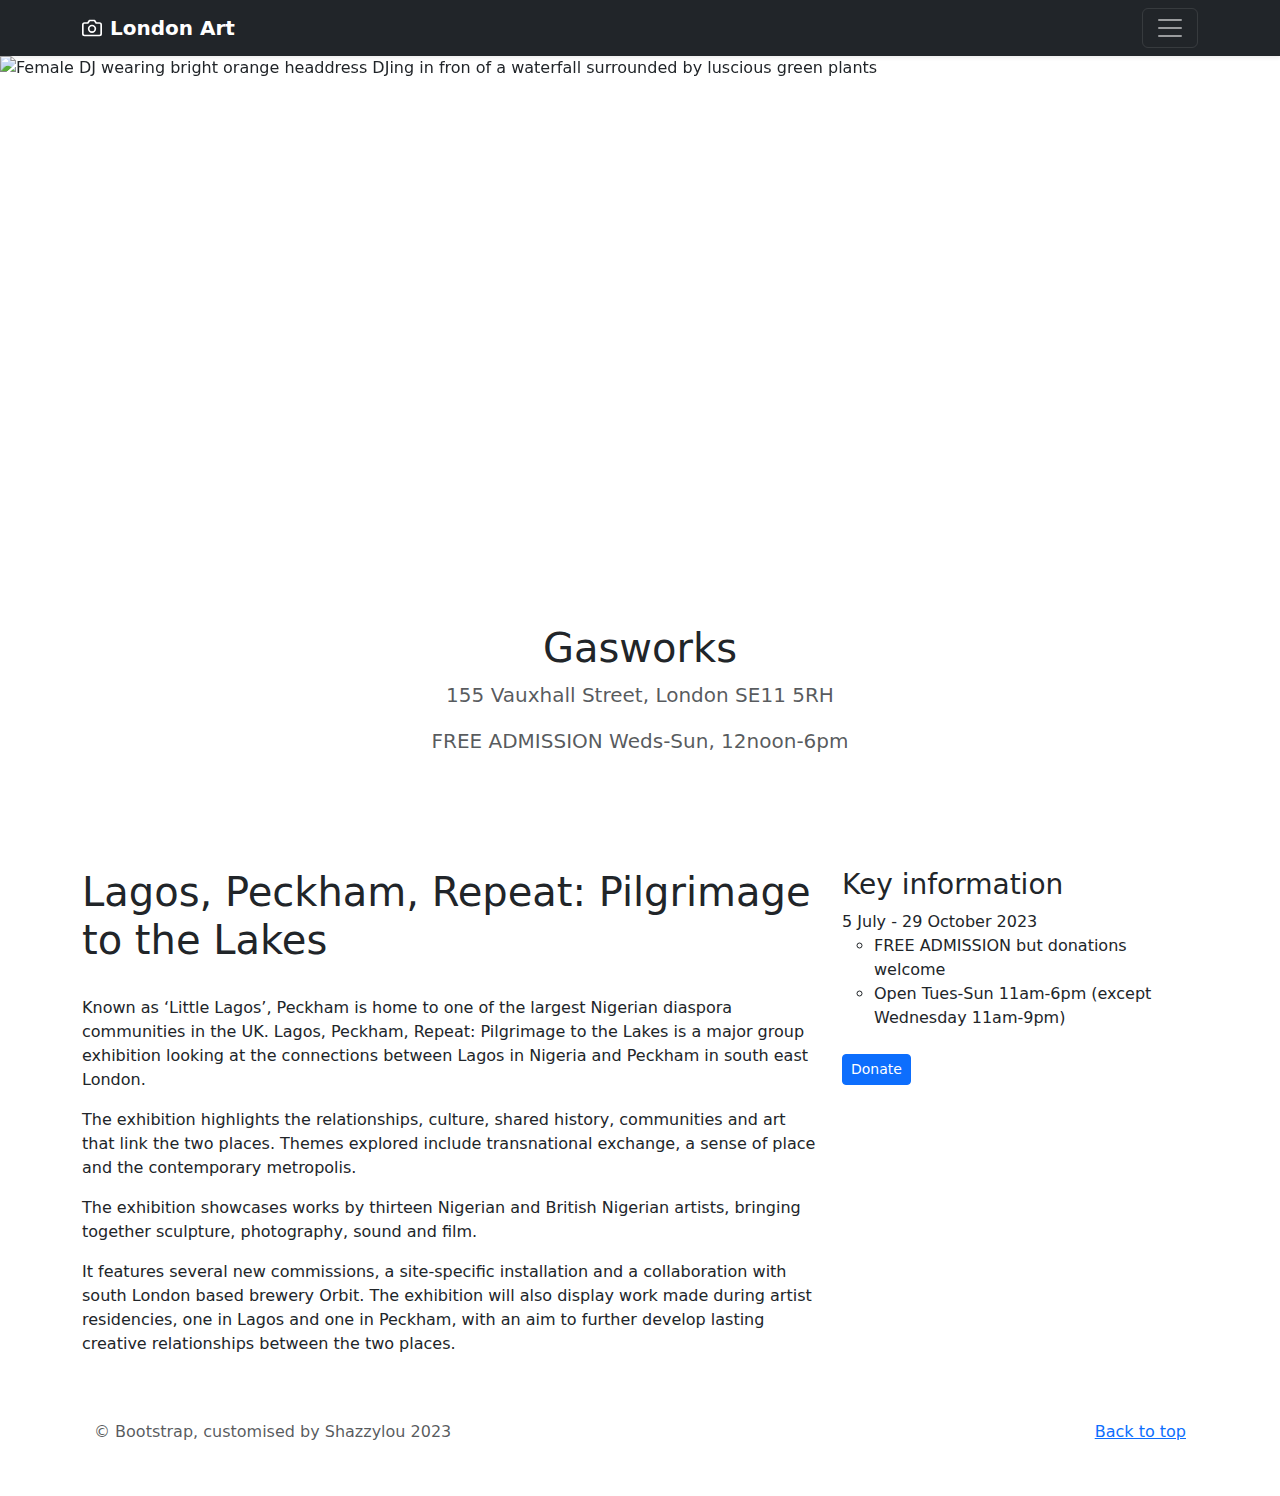
==== Gasworks.html @ 62c65270 "Add files via upload" ====
<!doctype html>
<html lang="en">
  <head>
    <meta charset="utf-8">
    <meta name="viewport" content="width=device-width, initial-scale=1">
    <meta name="description" content="">
    <meta name="author" content="Mark Otto, Jacob Thornton, and Bootstrap contributors">
    <meta name="generator" content="Hugo 0.104.2">
    <link href="https://cdn.jsdelivr.net/npm/bootstrap@5.2.3/dist/css/bootstrap.min.css" rel="stylesheet">
    <link href="https://getbootstrap.com/docs/5.2/assets/css/docs.css" rel="stylesheet">
    <script src="https://cdn.jsdelivr.net/npm/bootstrap@5.2.3/dist/js/bootstrap.bundle.min.js"></script>
    <title>Gasworks </title>

    <link rel="canonical" href="https://getbootstrap.com/docs/5.2/examples/album/">

    

    

<link href="C:\Users\sharo\Documents\CFG May 2023\CFG group project\bootstrap.min.css" rel="stylesheet">

    <style>
      .bd-placeholder-img {
        font-size: 1.125rem;
        text-anchor: middle;
        -webkit-user-select: none;
        -moz-user-select: none;
        user-select: none;
      }

      @media (min-width: 768px) {
        .bd-placeholder-img-lg {
          font-size: 3.5rem;
        }
      }

      .b-example-divider {
        height: 3rem;
        background-color: rgba(0, 0, 0, .1);
        border: solid rgba(0, 0, 0, .15);
        border-width: 1px 0;
        box-shadow: inset 0 .5em 1.5em rgba(0, 0, 0, .1), inset 0 .125em .5em rgba(0, 0, 0, .15);
      }

      .b-example-vr {
        flex-shrink: 0;
        width: 1.5rem;
        height: 100vh;
      }

      .bi {
        vertical-align: -.125em;
        fill: currentColor;
      }

      .nav-scroller {
        position: relative;
        z-index: 2;
        height: 2.75rem;
        overflow-y: hidden;
      }

      .nav-scroller .nav {
        display: flex;
        flex-wrap: nowrap;
        padding-bottom: 1rem;
        margin-top: -1px;
        overflow-x: auto;
        text-align: center;
        white-space: nowrap;
        -webkit-overflow-scrolling: touch;
      }
    </style>

    
  </head>
  <body>
    
<header>
  <div class="collapse bg-dark" id="navbarHeader">
    <div class="container">
      <div class="row">
        <div class="col-sm-8 col-md-7 py-4">
          <h4 class="text-white">About London Art</h4>
          <p class="text-muted">North, south, east or west - wherever you are in London, you will discover amazing art. </p>
        </div>
        <div class="col-sm-4 offset-md-1 py-4">
          <h4 class="text-white">Elsewhere</h4>
          <ul class="list-unstyled">
            <li><a href="#" class="text-white">North London</a></li>
            <li><a href="#" class="text-white">East London</a></li>
            <li><a href="#" class="text-white">West London</a></li>
          </ul>
        </div>
      </div>
    </div>
  </div>
  <div class="navbar navbar-dark bg-dark shadow-sm">
    <div class="container">
      <a href="#" class="navbar-brand d-flex align-items-center">
        <svg xmlns="http://www.w3.org/2000/svg" width="20" height="20" fill="none" stroke="currentColor" stroke-linecap="round" stroke-linejoin="round" stroke-width="2" aria-hidden="true" class="me-2" viewBox="0 0 24 24"><path d="M23 19a2 2 0 0 1-2 2H3a2 2 0 0 1-2-2V8a2 2 0 0 1 2-2h4l2-3h6l2 3h4a2 2 0 0 1 2 2z"/><circle cx="12" cy="13" r="4"/></svg>
        <strong>London Art</strong>
      </a>
      <button class="navbar-toggler" type="button" data-bs-toggle="collapse" data-bs-target="#navbarHeader" aria-controls="navbarHeader" aria-expanded="false" aria-label="Toggle navigation">
        <span class="navbar-toggler-icon"></span>
      </button>
    </div>
  </div>
</header>

<main>

  <div id="carouselExampleIndicators" class="carousel slide" data-bs-ride="true">
    <div class="carousel-indicators">
      <button type="button" data-bs-target="#carouselExampleIndicators" data-bs-slide-to="0" class="active" aria-current="true" aria-label="Slide 1"></button>
      <button type="button" data-bs-target="#carouselExampleIndicators" data-bs-slide-to="1" aria-label="Slide 2"></button>
      <button type="button" data-bs-target="#carouselExampleIndicators" data-bs-slide-to="2" aria-label="Slide 3"></button>
    </div>

    <div class="carousel-inner">
      <div class="carousel-item active">
        <img src="C:\Users\sharo\Documents\CFG May 2023\CFG group project\Gasworks_carousel01.png" class="d-block w-100" alt="Female DJ wearing bright orange headdress DJing in fron of a waterfall surrounded by luscious green plants" width="900" height="472">
  
      </div>
      <div class="carousel-item">
        <img src="C:\Users\sharo\Documents\CFG May 2023\CFG group project\Gasworks_carousel02.png" class="d-block w-100" alt="Four poster prints in green, orange and yellow surrounded by mirrors in a yellow-lit room" width="900" height="472">
  
      </div>
      <div class="carousel-item">
        <img src="C:\Users\sharo\Documents\CFG May 2023\CFG group project\Gasworks_carousel03.png" class="d-block w-100" alt="close up of a pair of eyes with the caption 'but now they think you are hell" width="900" height="472">
      </div>
    </div>

    <button class="carousel-control-prev" type="button" data-bs-target="#carouselExampleIndicators" data-bs-slide="prev">
      <span class="carousel-control-prev-icon" aria-hidden="true"></span>
      <span class="visually-hidden">Previous</span>
    </button>
    <button class="carousel-control-next" type="button" data-bs-target="#carouselExampleIndicators" data-bs-slide="next">
      <span class="carousel-control-next-icon" aria-hidden="true"></span>
      <span class="visually-hidden">Next</span>
    </button>
  </div>

  <section class="py-5 text-center container">
    <div class="row py-lg-5">
      <div class="col-lg-6 col-md-8 mx-auto">
        <h1 class="fw-light">Gasworks </h1>
        <p class="lead text-muted">155 Vauxhall Street, London SE11 5RH</p>
        <p class="lead text-muted">FREE ADMISSION Weds-Sun, 12noon-6pm</p>
        </div>
    </div>
  </section>

    <div class="container text-left">
      <!-- Stack the columns on mobile by making one full-width and the other half-width -->
      <div class="row">
        <div class="col-md-8">
          <h1>Lagos, Peckham, Repeat: Pilgrimage to the Lakes</h1>
          <br>
          <p class="text-sm-start">Known as ‘Little Lagos’, Peckham is home to one of the largest Nigerian diaspora communities in the UK. Lagos, Peckham, Repeat: Pilgrimage to the Lakes is a major group exhibition looking at the connections between Lagos in Nigeria and Peckham in south east London.</p>
          <p class="text-sm-start">The exhibition highlights the relationships, culture, shared history, communities and art that link the two places. Themes explored include transnational exchange, a sense of place and the contemporary metropolis.</p>
          <p class="text-sm-start">The exhibition showcases works by thirteen Nigerian and British Nigerian artists, bringing together sculpture, photography, sound and film.</p>
          <p class="text-sm-start">It features several new commissions, a site-specific installation and a collaboration with south London based brewery Orbit. The exhibition will also display work made during artist residencies, one in Lagos and one in Peckham, with an aim to further develop lasting creative relationships between the two places.</p>
          </div>

        <div class="col-6 col-md-4">
          <h3>Key information</h3>
          <ul class="list-unstyled">
            <li>5 July - 29 October 2023</li>
              <ul>
                <li>FREE ADMISSION but donations welcome</li>
                <li>Open Tues-Sun 11am-6pm (except Wednesday 11am-9pm)</li>
              </ul>
        <br>
        <a class="btn btn-primary btn-sm" href="https://www.southlondongallery.org/support-us/">Donate </a>
        </div>
      </div>

      <footer class="text-muted py-5">
        <div class="container">
          <p class="float-end mb-1">
            <a href="#">Back to top</a>
          </p>
          <p class="mb-1">&copy; Bootstrap, customised by Shazzylou 2023</p>
        </div>
      </footer>
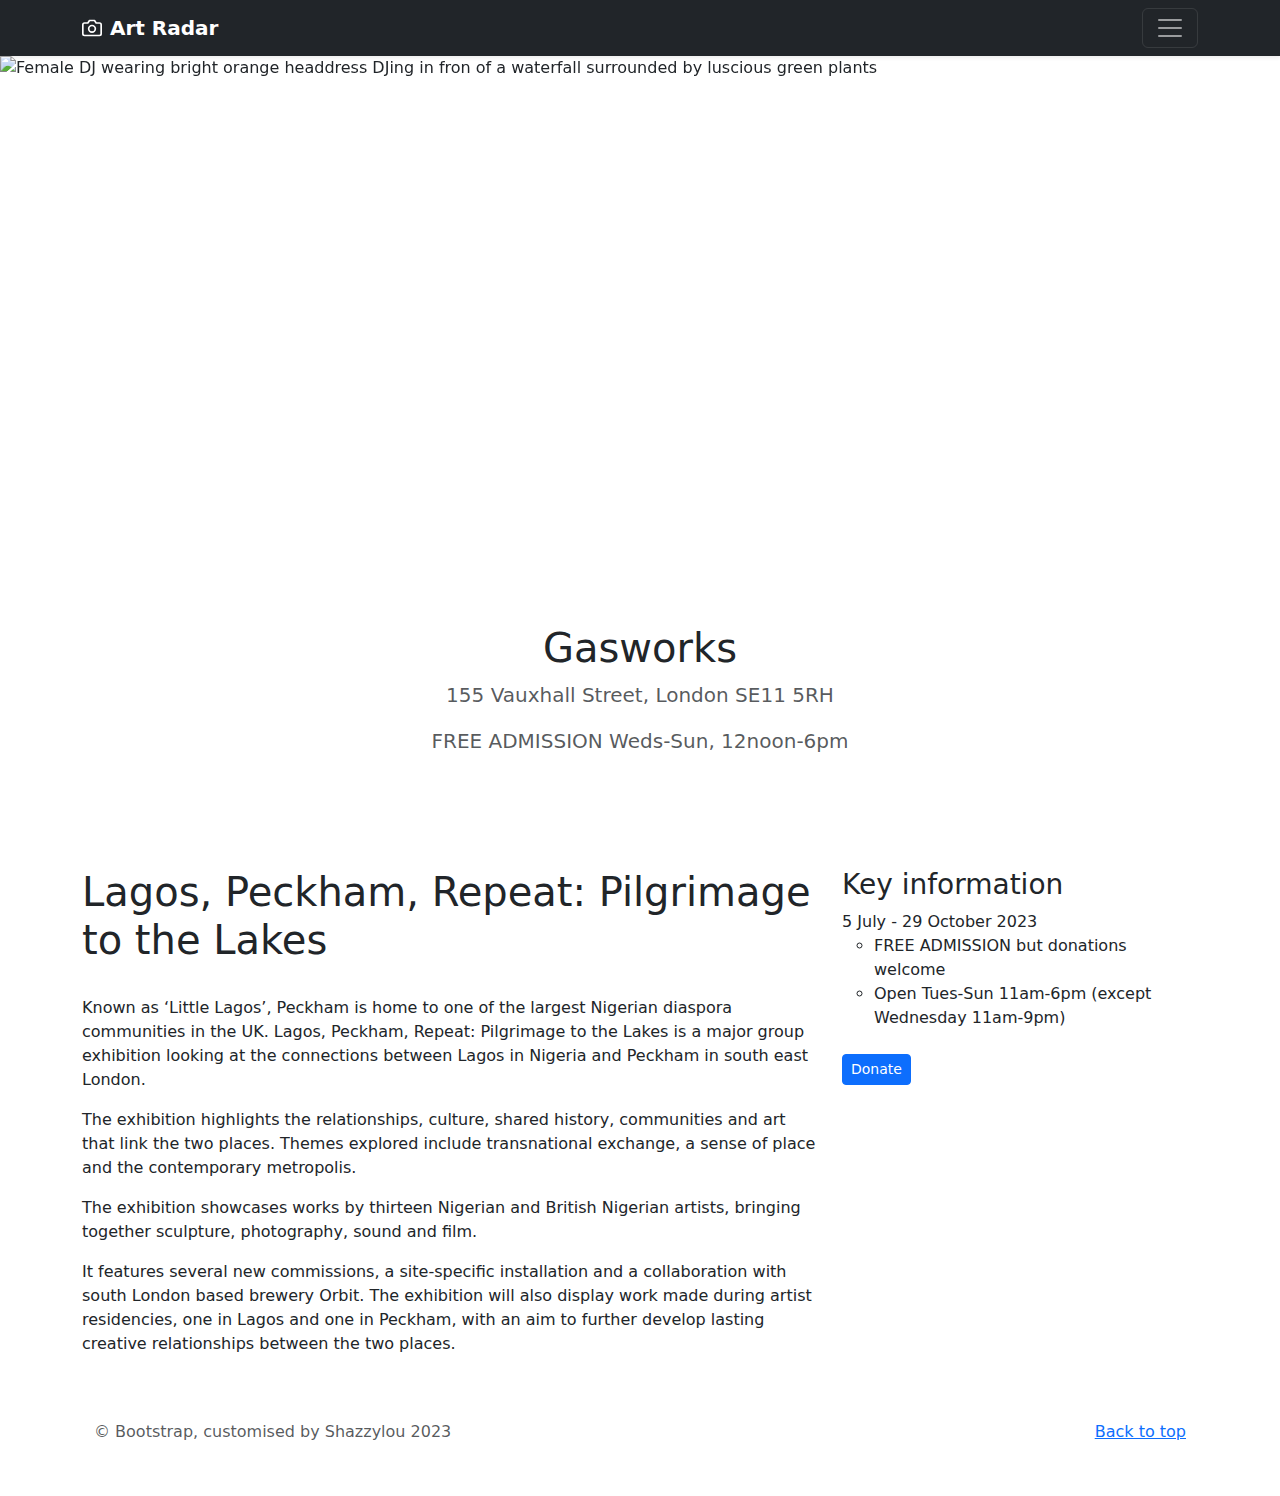
==== commit f38b07b9: "Update Gasworks.html" ====
--- a/Gasworks.html
+++ b/Gasworks.html
@@ -81,7 +81,7 @@
     <div class="container">
       <div class="row">
         <div class="col-sm-8 col-md-7 py-4">
-          <h4 class="text-white">About London Art</h4>
+          <h4 class="text-white">About Art Radar</h4>
           <p class="text-muted">North, south, east or west - wherever you are in London, you will discover amazing art. </p>
         </div>
         <div class="col-sm-4 offset-md-1 py-4">
@@ -99,7 +99,7 @@
     <div class="container">
       <a href="#" class="navbar-brand d-flex align-items-center">
         <svg xmlns="http://www.w3.org/2000/svg" width="20" height="20" fill="none" stroke="currentColor" stroke-linecap="round" stroke-linejoin="round" stroke-width="2" aria-hidden="true" class="me-2" viewBox="0 0 24 24"><path d="M23 19a2 2 0 0 1-2 2H3a2 2 0 0 1-2-2V8a2 2 0 0 1 2-2h4l2-3h6l2 3h4a2 2 0 0 1 2 2z"/><circle cx="12" cy="13" r="4"/></svg>
-        <strong>London Art</strong>
+        <strong>Art Radar</strong>
       </a>
       <button class="navbar-toggler" type="button" data-bs-toggle="collapse" data-bs-target="#navbarHeader" aria-controls="navbarHeader" aria-expanded="false" aria-label="Toggle navigation">
         <span class="navbar-toggler-icon"></span>
@@ -183,4 +183,4 @@
           </p>
           <p class="mb-1">&copy; Bootstrap, customised by Shazzylou 2023</p>
         </div>
-      </footer>+      </footer>
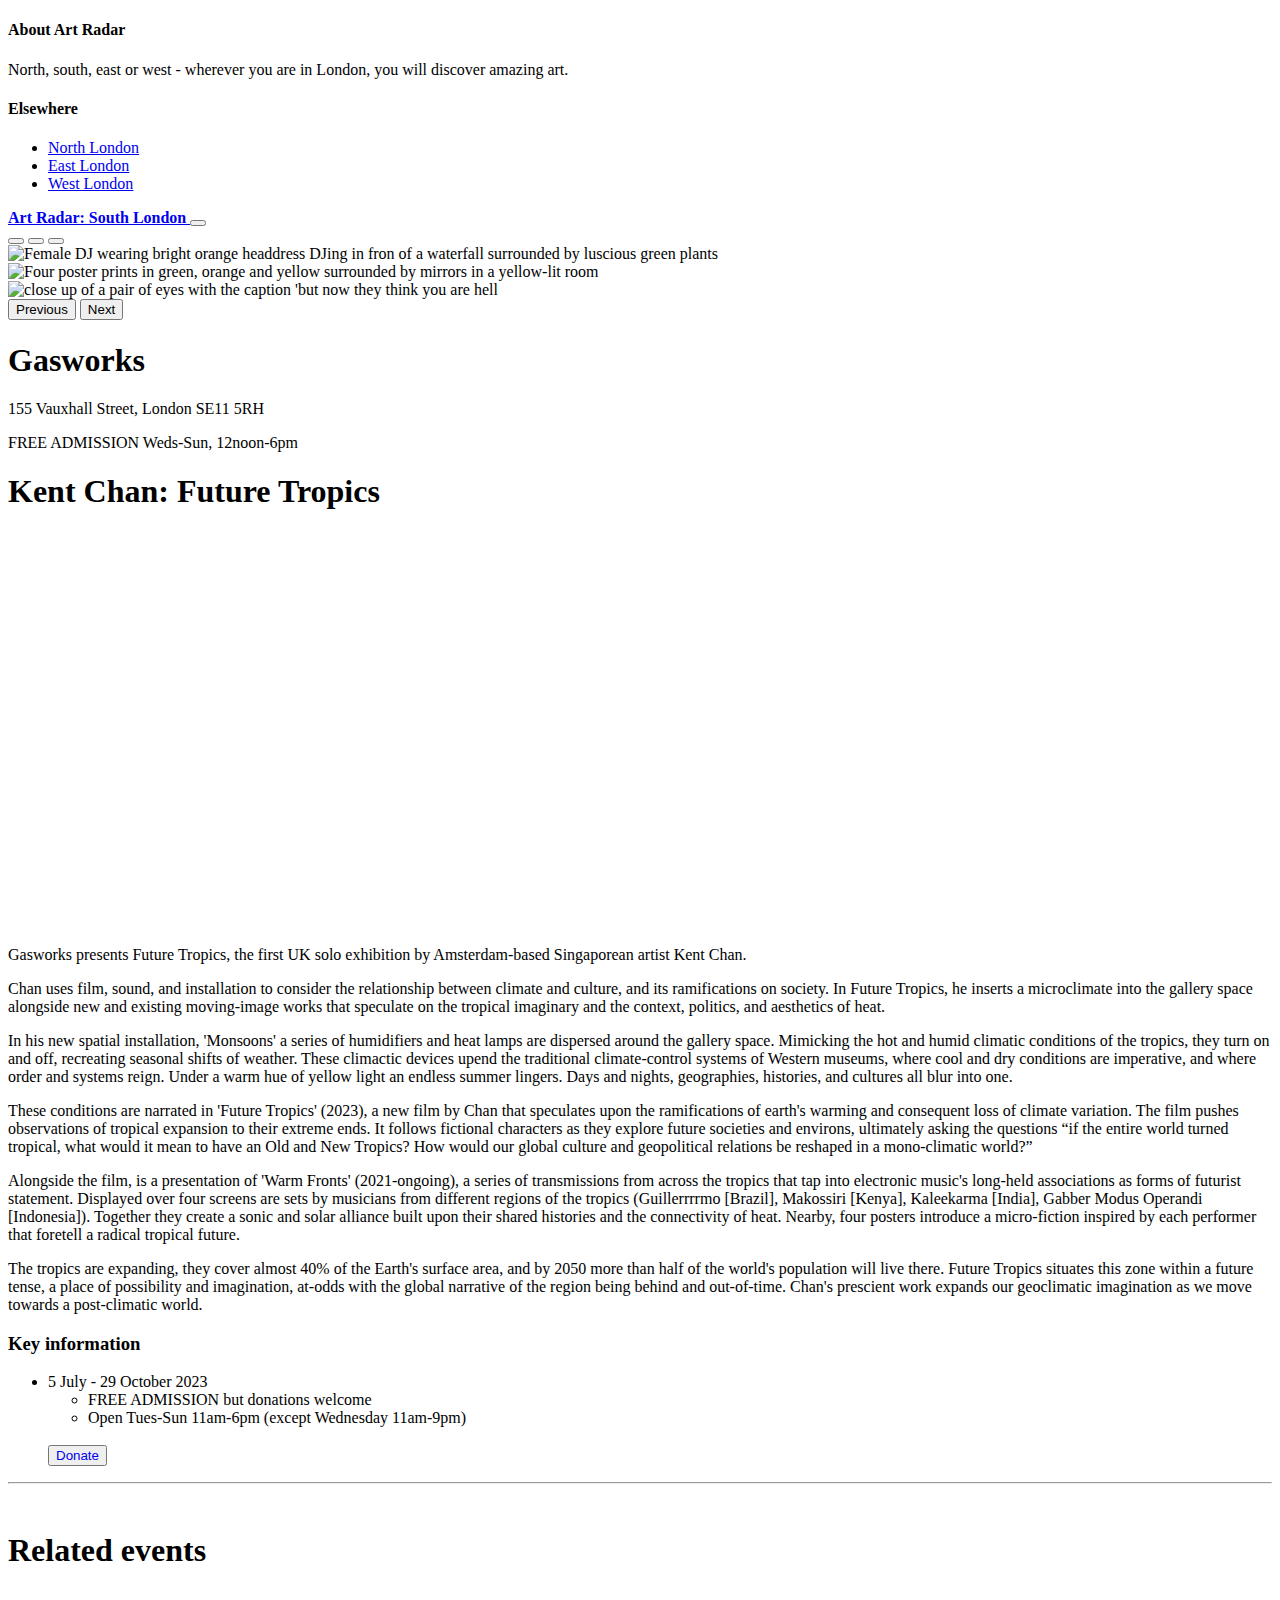
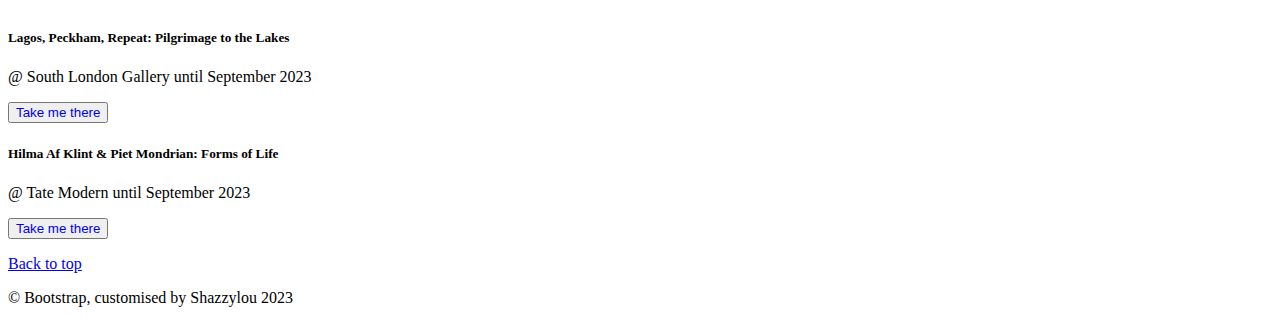
==== commit 8cd0dacf: "Added new files" ====
--- a/Gasworks.html
+++ b/Gasworks.html
@@ -1,186 +1,157 @@
-<!doctype html>
-<html lang="en">
-  <head>
-    <meta charset="utf-8">
-    <meta name="viewport" content="width=device-width, initial-scale=1">
-    <meta name="description" content="">
-    <meta name="author" content="Mark Otto, Jacob Thornton, and Bootstrap contributors">
-    <meta name="generator" content="Hugo 0.104.2">
-    <link href="https://cdn.jsdelivr.net/npm/bootstrap@5.2.3/dist/css/bootstrap.min.css" rel="stylesheet">
-    <link href="https://getbootstrap.com/docs/5.2/assets/css/docs.css" rel="stylesheet">
-    <script src="https://cdn.jsdelivr.net/npm/bootstrap@5.2.3/dist/js/bootstrap.bundle.min.js"></script>
-    <title>Gasworks </title>
-
-    <link rel="canonical" href="https://getbootstrap.com/docs/5.2/examples/album/">
-
-    
-
-    
-
-<link href="C:\Users\sharo\Documents\CFG May 2023\CFG group project\bootstrap.min.css" rel="stylesheet">
-
-    <style>
-      .bd-placeholder-img {
-        font-size: 1.125rem;
-        text-anchor: middle;
-        -webkit-user-select: none;
-        -moz-user-select: none;
-        user-select: none;
-      }
-
-      @media (min-width: 768px) {
-        .bd-placeholder-img-lg {
-          font-size: 3.5rem;
-        }
-      }
-
-      .b-example-divider {
-        height: 3rem;
-        background-color: rgba(0, 0, 0, .1);
-        border: solid rgba(0, 0, 0, .15);
-        border-width: 1px 0;
-        box-shadow: inset 0 .5em 1.5em rgba(0, 0, 0, .1), inset 0 .125em .5em rgba(0, 0, 0, .15);
-      }
-
-      .b-example-vr {
-        flex-shrink: 0;
-        width: 1.5rem;
-        height: 100vh;
-      }
-
-      .bi {
-        vertical-align: -.125em;
-        fill: currentColor;
-      }
-
-      .nav-scroller {
-        position: relative;
-        z-index: 2;
-        height: 2.75rem;
-        overflow-y: hidden;
-      }
-
-      .nav-scroller .nav {
-        display: flex;
-        flex-wrap: nowrap;
-        padding-bottom: 1rem;
-        margin-top: -1px;
-        overflow-x: auto;
-        text-align: center;
-        white-space: nowrap;
-        -webkit-overflow-scrolling: touch;
-      }
-    </style>
-
-    
-  </head>
-  <body>
-    
-<header>
-  <div class="collapse bg-dark" id="navbarHeader">
-    <div class="container">
-      <div class="row">
-        <div class="col-sm-8 col-md-7 py-4">
-          <h4 class="text-white">About Art Radar</h4>
-          <p class="text-muted">North, south, east or west - wherever you are in London, you will discover amazing art. </p>
-        </div>
-        <div class="col-sm-4 offset-md-1 py-4">
-          <h4 class="text-white">Elsewhere</h4>
-          <ul class="list-unstyled">
-            <li><a href="#" class="text-white">North London</a></li>
-            <li><a href="#" class="text-white">East London</a></li>
-            <li><a href="#" class="text-white">West London</a></li>
-          </ul>
-        </div>
-      </div>
-    </div>
-  </div>
-  <div class="navbar navbar-dark bg-dark shadow-sm">
-    <div class="container">
-      <a href="#" class="navbar-brand d-flex align-items-center">
-        <svg xmlns="http://www.w3.org/2000/svg" width="20" height="20" fill="none" stroke="currentColor" stroke-linecap="round" stroke-linejoin="round" stroke-width="2" aria-hidden="true" class="me-2" viewBox="0 0 24 24"><path d="M23 19a2 2 0 0 1-2 2H3a2 2 0 0 1-2-2V8a2 2 0 0 1 2-2h4l2-3h6l2 3h4a2 2 0 0 1 2 2z"/><circle cx="12" cy="13" r="4"/></svg>
-        <strong>Art Radar</strong>
-      </a>
-      <button class="navbar-toggler" type="button" data-bs-toggle="collapse" data-bs-target="#navbarHeader" aria-controls="navbarHeader" aria-expanded="false" aria-label="Toggle navigation">
-        <span class="navbar-toggler-icon"></span>
-      </button>
-    </div>
-  </div>
-</header>
-
-<main>
-
-  <div id="carouselExampleIndicators" class="carousel slide" data-bs-ride="true">
-    <div class="carousel-indicators">
-      <button type="button" data-bs-target="#carouselExampleIndicators" data-bs-slide-to="0" class="active" aria-current="true" aria-label="Slide 1"></button>
-      <button type="button" data-bs-target="#carouselExampleIndicators" data-bs-slide-to="1" aria-label="Slide 2"></button>
-      <button type="button" data-bs-target="#carouselExampleIndicators" data-bs-slide-to="2" aria-label="Slide 3"></button>
-    </div>
-
-    <div class="carousel-inner">
-      <div class="carousel-item active">
-        <img src="C:\Users\sharo\Documents\CFG May 2023\CFG group project\Gasworks_carousel01.png" class="d-block w-100" alt="Female DJ wearing bright orange headdress DJing in fron of a waterfall surrounded by luscious green plants" width="900" height="472">
-  
-      </div>
-      <div class="carousel-item">
-        <img src="C:\Users\sharo\Documents\CFG May 2023\CFG group project\Gasworks_carousel02.png" class="d-block w-100" alt="Four poster prints in green, orange and yellow surrounded by mirrors in a yellow-lit room" width="900" height="472">
-  
-      </div>
-      <div class="carousel-item">
-        <img src="C:\Users\sharo\Documents\CFG May 2023\CFG group project\Gasworks_carousel03.png" class="d-block w-100" alt="close up of a pair of eyes with the caption 'but now they think you are hell" width="900" height="472">
-      </div>
-    </div>
-
-    <button class="carousel-control-prev" type="button" data-bs-target="#carouselExampleIndicators" data-bs-slide="prev">
-      <span class="carousel-control-prev-icon" aria-hidden="true"></span>
-      <span class="visually-hidden">Previous</span>
-    </button>
-    <button class="carousel-control-next" type="button" data-bs-target="#carouselExampleIndicators" data-bs-slide="next">
-      <span class="carousel-control-next-icon" aria-hidden="true"></span>
-      <span class="visually-hidden">Next</span>
-    </button>
-  </div>
-
-  <section class="py-5 text-center container">
-    <div class="row py-lg-5">
-      <div class="col-lg-6 col-md-8 mx-auto">
-        <h1 class="fw-light">Gasworks </h1>
-        <p class="lead text-muted">155 Vauxhall Street, London SE11 5RH</p>
-        <p class="lead text-muted">FREE ADMISSION Weds-Sun, 12noon-6pm</p>
-        </div>
-    </div>
-  </section>
-
-    <div class="container text-left">
-      <!-- Stack the columns on mobile by making one full-width and the other half-width -->
-      <div class="row">
-        <div class="col-md-8">
-          <h1>Lagos, Peckham, Repeat: Pilgrimage to the Lakes</h1>
-          <br>
-          <p class="text-sm-start">Known as ‘Little Lagos’, Peckham is home to one of the largest Nigerian diaspora communities in the UK. Lagos, Peckham, Repeat: Pilgrimage to the Lakes is a major group exhibition looking at the connections between Lagos in Nigeria and Peckham in south east London.</p>
-          <p class="text-sm-start">The exhibition highlights the relationships, culture, shared history, communities and art that link the two places. Themes explored include transnational exchange, a sense of place and the contemporary metropolis.</p>
-          <p class="text-sm-start">The exhibition showcases works by thirteen Nigerian and British Nigerian artists, bringing together sculpture, photography, sound and film.</p>
-          <p class="text-sm-start">It features several new commissions, a site-specific installation and a collaboration with south London based brewery Orbit. The exhibition will also display work made during artist residencies, one in Lagos and one in Peckham, with an aim to further develop lasting creative relationships between the two places.</p>
-          </div>
-
-        <div class="col-6 col-md-4">
-          <h3>Key information</h3>
-          <ul class="list-unstyled">
-            <li>5 July - 29 October 2023</li>
-              <ul>
-                <li>FREE ADMISSION but donations welcome</li>
-                <li>Open Tues-Sun 11am-6pm (except Wednesday 11am-9pm)</li>
-              </ul>
-        <br>
-        <a class="btn btn-primary btn-sm" href="https://www.southlondongallery.org/support-us/">Donate </a>
-        </div>
-      </div>
-
-      <footer class="text-muted py-5">
-        <div class="container">
-          <p class="float-end mb-1">
-            <a href="#">Back to top</a>
-          </p>
-          <p class="mb-1">&copy; Bootstrap, customised by Shazzylou 2023</p>
-        </div>
-      </footer>
+<!doctype html>
+<html lang="en">
+  <head>
+    <meta charset="utf-8">
+    <meta name="viewport" content="width=device-width, initial-scale=1">
+    <meta name="description" content="">
+    <meta name="author" content="Mark Otto, Jacob Thornton, and Bootstrap contributors">
+    <meta name="generator" content="Hugo 0.104.2">
+    <title>Gasworks </title>
+    <link href="C:\Users\sharo\Documents\CFG May 2023\CFG group project\bootstrap.min.css" rel="stylesheet">
+    <link rel="canonical" href="https://getbootstrap.com/docs/5.2/examples/album/">
+    <script src="https://cdn.jsdelivr.net/npm/bootstrap@5.2.3/dist/js/bootstrap.bundle.min.js"></script>
+  </head>
+
+  
+  <body>  
+<header>
+  <div class="collapse bg-dark" id="navbarHeader">
+    <div class="container">
+      <div class="row">
+        <div class="col-sm-8 col-md-7 py-4">
+          <h4 class="text-white">About Art Radar </h4>
+          <p class="text-muted">North, south, east or west - wherever you are in London, you will discover amazing art. </p>
+        </div>
+        <div class="col-sm-4 offset-md-1 py-4">
+          <h4 class="text-white">Elsewhere</h4>
+          <ul class="list-unstyled">
+            <li><a href="#" class="text-white">North London</a></li>
+            <li><a href="#" class="text-white">East London</a></li>
+            <li><a href="#" class="text-white">West London</a></li>
+          </ul>
+        </div>
+      </div>
+    </div>
+  </div>
+  <div class="navbar navbar-dark bg-dark shadow-sm">
+    <div class="container">
+      <a href="file:///C:/Users/sharo/Documents/CFG%20May%202023/CFG%20group%20project/index.html#" class="navbar-brand d-flex align-items-center">
+        <strong>Art Radar: South London </strong>
+      </a>
+      <button class="navbar-toggler" type="button" data-bs-toggle="collapse" data-bs-target="#navbarHeader" aria-controls="navbarHeader" aria-expanded="false" aria-label="Toggle navigation">
+        <span class="navbar-toggler-icon"></span>
+      </button>
+    </div>
+  </div>
+</header>
+
+<main>
+
+  <div id="carouselExampleIndicators" class="carousel slide" data-bs-ride="true">
+    <div class="carousel-indicators">
+      <button type="button" data-bs-target="#carouselExampleIndicators" data-bs-slide-to="0" class="active" aria-current="true" aria-label="Slide 1"></button>
+      <button type="button" data-bs-target="#carouselExampleIndicators" data-bs-slide-to="1" aria-label="Slide 2"></button>
+      <button type="button" data-bs-target="#carouselExampleIndicators" data-bs-slide-to="2" aria-label="Slide 3"></button>
+    </div>
+
+    <div class="carousel-inner">
+      <div class="carousel-item active">
+        <img src="C:\Users\sharo\Documents\CFG May 2023\CFG group project\Gasworks_carousel01.png" class="d-block w-100" alt="Female DJ wearing bright orange headdress DJing in fron of a waterfall surrounded by luscious green plants" width="600" height="450">
+  
+      </div>
+      <div class="carousel-item">
+        <img src="C:\Users\sharo\Documents\CFG May 2023\CFG group project\Gasworks_carousel02.png" class="d-block w-100" alt="Four poster prints in green, orange and yellow surrounded by mirrors in a yellow-lit room" width="600" height="450">
+  
+      </div>
+      <div class="carousel-item">
+        <img src="C:\Users\sharo\Documents\CFG May 2023\CFG group project\Gasworks_carousel03.png" class="d-block w-100" alt="close up of a pair of eyes with the caption 'but now they think you are hell" width="600" height="450">
+      </div>
+    </div>
+
+    <button class="carousel-control-prev" type="button" data-bs-target="#carouselExampleIndicators" data-bs-slide="prev">
+      <span class="carousel-control-prev-icon" aria-hidden="true"></span>
+      <span class="visually-hidden">Previous</span>
+    </button>
+    <button class="carousel-control-next" type="button" data-bs-target="#carouselExampleIndicators" data-bs-slide="next">
+      <span class="carousel-control-next-icon" aria-hidden="true"></span>
+      <span class="visually-hidden">Next</span>
+    </button>
+  </div>
+
+  <section class="py-5 text-center container">
+    <div class="row py-lg-5">
+      <div class="col-lg-6 col-md-8 mx-auto">
+        <h1 class="fw-light">Gasworks </h1>
+        <p class="lead text-muted">155 Vauxhall Street, London SE11 5RH</p>
+        <p class="lead text-muted">FREE ADMISSION Weds-Sun, 12noon-6pm</p>
+        </div>
+    </div>
+  </section>
+
+    <div class="container text-left">
+      <div class="row">
+        <div class="col-md-8">
+          <h1>Kent Chan: Future Tropics </h1>
+          <br>
+          <p><iframe title="vimeo-player" src="https://player.vimeo.com/video/836505662?h=46df3e00c0" width="640" height="360" frameborder="0"    allowfullscreen></iframe></p>
+          <p class="text-sm-start">Gasworks presents Future Tropics, the first UK solo exhibition by Amsterdam-based Singaporean artist Kent Chan.</p>
+          <p class="text-sm-start">Chan uses film, sound, and installation to consider the relationship between climate and culture, and its ramifications on society. In Future Tropics, he inserts a microclimate into the gallery space alongside new and existing moving-image works that speculate on the tropical imaginary and the context, politics, and aesthetics of heat.</p>
+          <p class="text-sm-start">In his new spatial installation, 'Monsoons' a series of humidifiers and heat lamps are dispersed around the gallery space. Mimicking the hot and humid climatic conditions of the tropics, they turn on and off, recreating seasonal shifts of weather. These climactic devices upend the traditional climate-control systems of Western museums, where cool and dry conditions are imperative, and where order and systems reign. Under a warm hue of yellow light an endless summer lingers. Days and nights, geographies, histories, and cultures all blur into one.</p>
+          <p class="text-sm-start">These conditions are narrated in 'Future Tropics' (2023), a new film by Chan that speculates upon the ramifications of earth's warming and consequent loss of climate variation. The film pushes observations of tropical expansion to their extreme ends. It follows fictional characters as they explore future societies and environs, ultimately asking the questions “if the entire world turned tropical, what would it mean to have an Old and New Tropics? How would our global culture and geopolitical relations be reshaped in a mono-climatic world?”</p>
+          <p class="text-sm-start">Alongside the film, is a presentation of 'Warm Fronts' (2021-ongoing), a series of transmissions from across the tropics that tap into electronic music's long-held associations as forms of futurist statement. Displayed over four screens are sets by musicians from different regions of the tropics (Guillerrrrmo [Brazil], Makossiri [Kenya], Kaleekarma [India], Gabber Modus Operandi [Indonesia]). Together they create a sonic and solar alliance built upon their shared histories and the connectivity of heat. Nearby, four posters introduce a micro-fiction inspired by each performer that foretell a radical tropical future.</p>
+          <p class="text-sm-start">The tropics are expanding, they cover almost 40% of the Earth's surface area, and by 2050 more than half of the world's population will live there. Future Tropics situates this zone within a future tense, a place of possibility and imagination, at-odds with the global narrative of the region being behind and out-of-time. Chan's prescient work expands our geoclimatic imagination as we move towards a post-climatic world.</p>
+          </div>
+
+        <div class="col-6 col-md-4">
+          <h3>Key information</h3>
+          <ul class="list-unstyled">
+            <li>5 July - 29 October 2023</li>
+              <ul>
+                <li>FREE ADMISSION but donations welcome</li>
+                <li>Open Tues-Sun 11am-6pm (except Wednesday 11am-9pm)</li>
+              </ul>
+        <br>
+        <div class="btn-group">
+          <button type="button" class="btn btn-sm btn-outline-primary"> <a href="https://www.southlondongallery.org/support-us/" target="_blank" style="text-decoration: none">Donate </a></button>
+        </div>
+      </div>
+
+
+      <hr class="hr--large">
+<br>
+
+      <div class="container text-left">
+        <div class="row">
+          <div class="col-md-12">
+            <h1>Related events</h1>
+            <br>
+
+      <div class="row">
+        <div class="col-sm-6">
+          <div class="card">
+            <div class="card-body">
+              <h5 class="card-title">Lagos, Peckham, Repeat: Pilgrimage to the Lakes</h5>
+              <p class="card-text">@ South London Gallery until September 2023 </p>
+              <button type="button" class="btn btn-sm btn-outline-primary"> <a href="file:///C:/Users/sharo/Documents/CFG%20May%202023/CFG%20group%20project/SLGallery.html#" style="text-decoration: none">Take me there </a></button>
+            </div>
+          </div>
+        </div>
+        <div class="col-sm-6">
+          <div class="card">
+            <div class="card-body">
+              <h5 class="card-title">Hilma Af Klint & Piet Mondrian: Forms of Life</h5>
+              <p class="card-text">@ Tate Modern until September 2023</p>
+              <button type="button" class="btn btn-sm btn-outline-primary"> <a href="file:///C:/Users/sharo/Documents/CFG%20May%202023/CFG%20group%20project/Gasworks.html" style="text-decoration: none">Take me there </a></button>
+            </div>
+          </div>
+        </div>
+      </div>
+
+      <footer class="text-muted py-5">
+        <div class="container">
+          <p class="float-end mb-1">
+            <a href="#">Back to top</a>
+          </p>
+          <p class="mb-1">&copy; Bootstrap, customised by Shazzylou 2023</p>
+        </div>
+      </footer>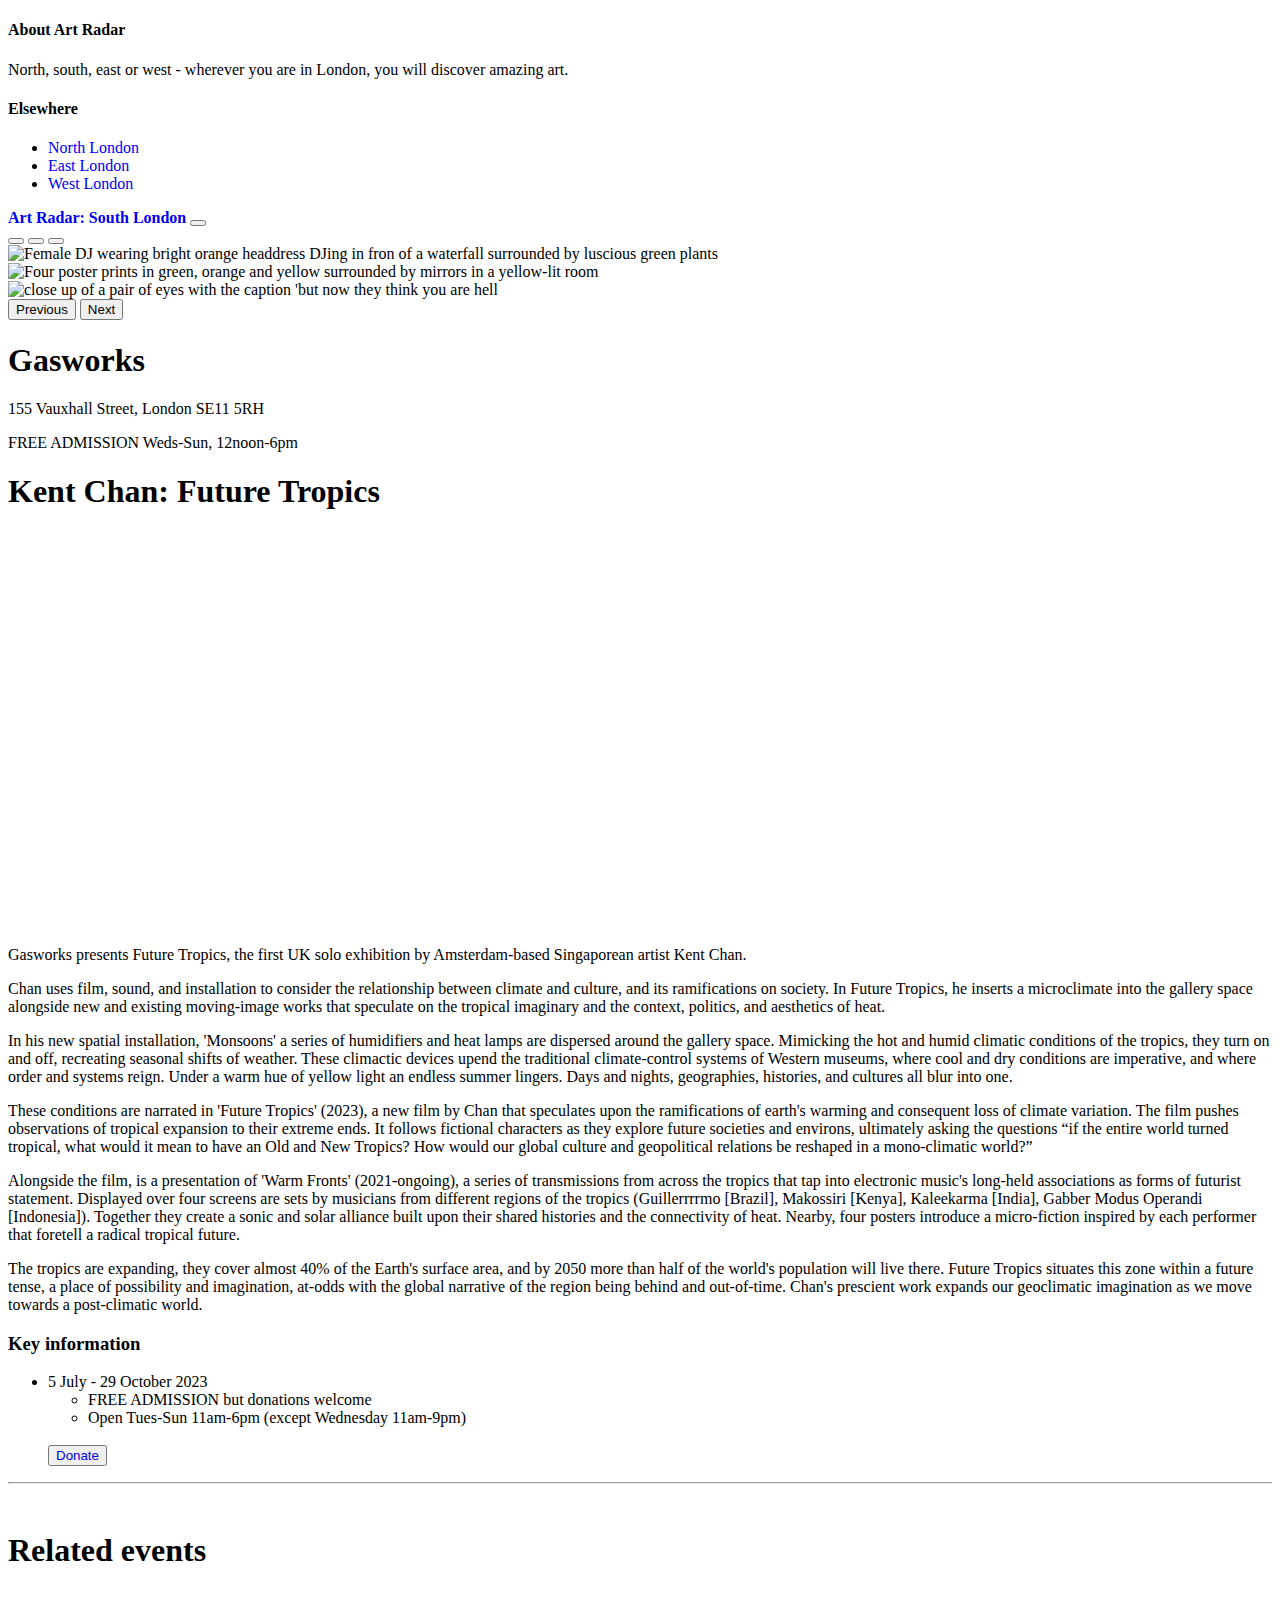
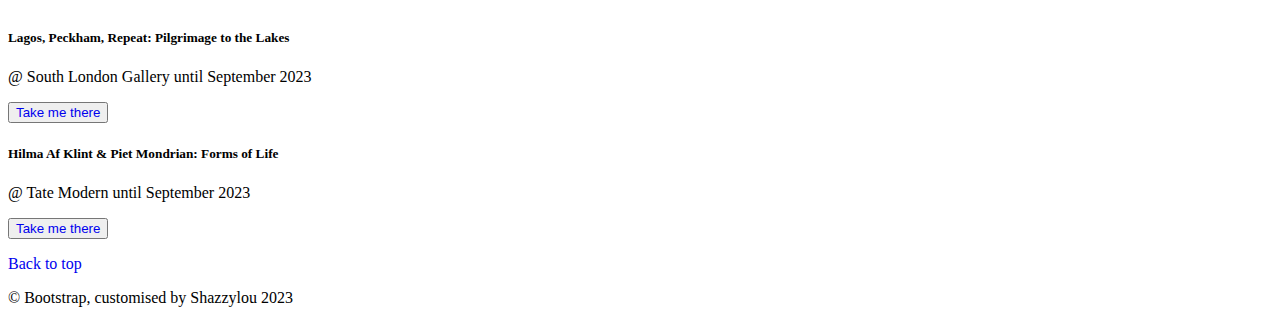
==== commit 46419031: "new files added" ====
--- a/Gasworks.html
+++ b/Gasworks.html
@@ -6,10 +6,13 @@
     <meta name="description" content="">
     <meta name="author" content="Mark Otto, Jacob Thornton, and Bootstrap contributors">
     <meta name="generator" content="Hugo 0.104.2">
-    <title>Gasworks </title>
-    <link href="C:\Users\sharo\Documents\CFG May 2023\CFG group project\bootstrap.min.css" rel="stylesheet">
+    <title>Art Radar: South London</title>
+    <link href="C:\Users\sharo\Documents\CFG May 2023\CFG group project\londonart\bootstrap.min.css" rel="stylesheet">
     <link rel="canonical" href="https://getbootstrap.com/docs/5.2/examples/album/">
-    <script src="https://cdn.jsdelivr.net/npm/bootstrap@5.2.3/dist/js/bootstrap.bundle.min.js"></script>
+    <script src="C:\Users\sharo\Documents\CFG May 2023\CFG group project\londonart\bootstrap.bundle.min.js"></script>
+    <style>
+      a { text-decoration: none; }
+    </style>
   </head>
 
   
